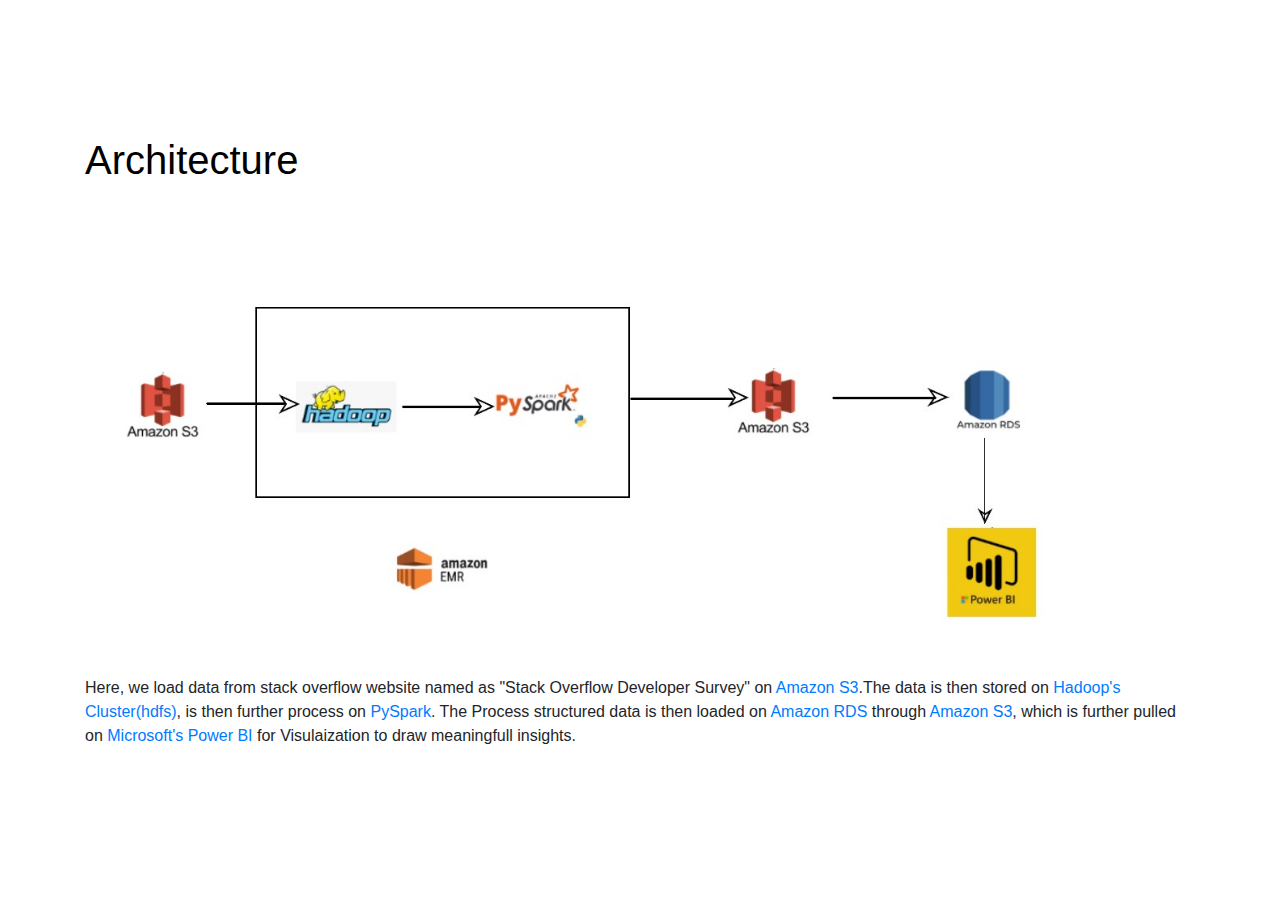
==== arch.html @ dc308e70 "Add files via upload" ====
<!DOCTYPE html>
<html lang="en">
<head>
    <meta charset="UTF-8">
    <meta http-equiv="X-UA-Compatible" content="IE=edge">
    <meta name="viewport" content="width=device-width, initial-scale=1.0">

        <!-- Bootstrap CSS -->
        <link rel="stylesheet" type="text/css" href="css/example.css">
        <link rel="stylesheet" href="https://cdn.jsdelivr.net/npm/bootstrap@4.0.0/dist/css/bootstrap.min.css" integrity="sha384-Gn5384xqQ1aoWXA+058RXPxPg6fy4IWvTNh0E263XmFcJlSAwiGgFAW/dAiS6JXm" crossorigin="anonymous">
        <!-- ---- Box Icons ---- -->
        <!-- <link href='https://unpkg.com/boxicons@2.1.2/css/boxicons.min.css' rel='stylesheet'> -->

    <title>Document</title>
</head>
<body>

  <div class="container">
    <div class="arch-heading">
        <h1 style="color:black;">Architecture</h1>
    </div>
    <div class="container">
        <img src="/images/archive.jpg" alt="" style="width: 100%; height: auto;">
    </div>
    <div class="arch-content">
        <p>Here, we load data from stack overflow website named as "Stack Overflow Developer Survey" on 
            <span><a href="#" > Amazon S3</a></span>.The data is then stored on <span><a href="https://hadoop.apache.org/docs/r1.2.1/hdfs_design.html" > Hadoop's Cluster(hdfs)</a></span>, 
            is then further process on <span><a href="https://spark.apache.org/docs/latest/api/python/" > PySpark</a></span>. 
            The Process structured data is then loaded on <span><a href="https://docs.aws.amazon.com/rds/index.html" > Amazon RDS</a></span> through <span><a href="https://docs.aws.amazon.com/AmazonS3/latest/userguide/Welcome.html" > Amazon S3</a></span>, which is further pulled 
            on <span><a href="https://learn.microsoft.com/en-us/power-bi/" > Microsoft's Power BI</a></span> for Visulaization to draw meaningfull insights.</p>
    </div>
  </div>
    
</body>
</html>
---- css/example.css ----
body {
    display: flex;
    justify-content: center;
    align-items: center;
    height: 100vh;
    margin: 0;
  }
  
  #animations-example-4 {
    height: 200px;
    max-width: 300px;
    margin: 0 auto;
  }
  #animations-example-4 tbody td {
    transform-origin: bottom;
    animation: revealing-bars 4s linear infinite;
  }
  @keyframes revealing-bars {
    0% {
      transform: scaleY(0);
    }
    15% {
      transform: scaleY(1);
    }
  }
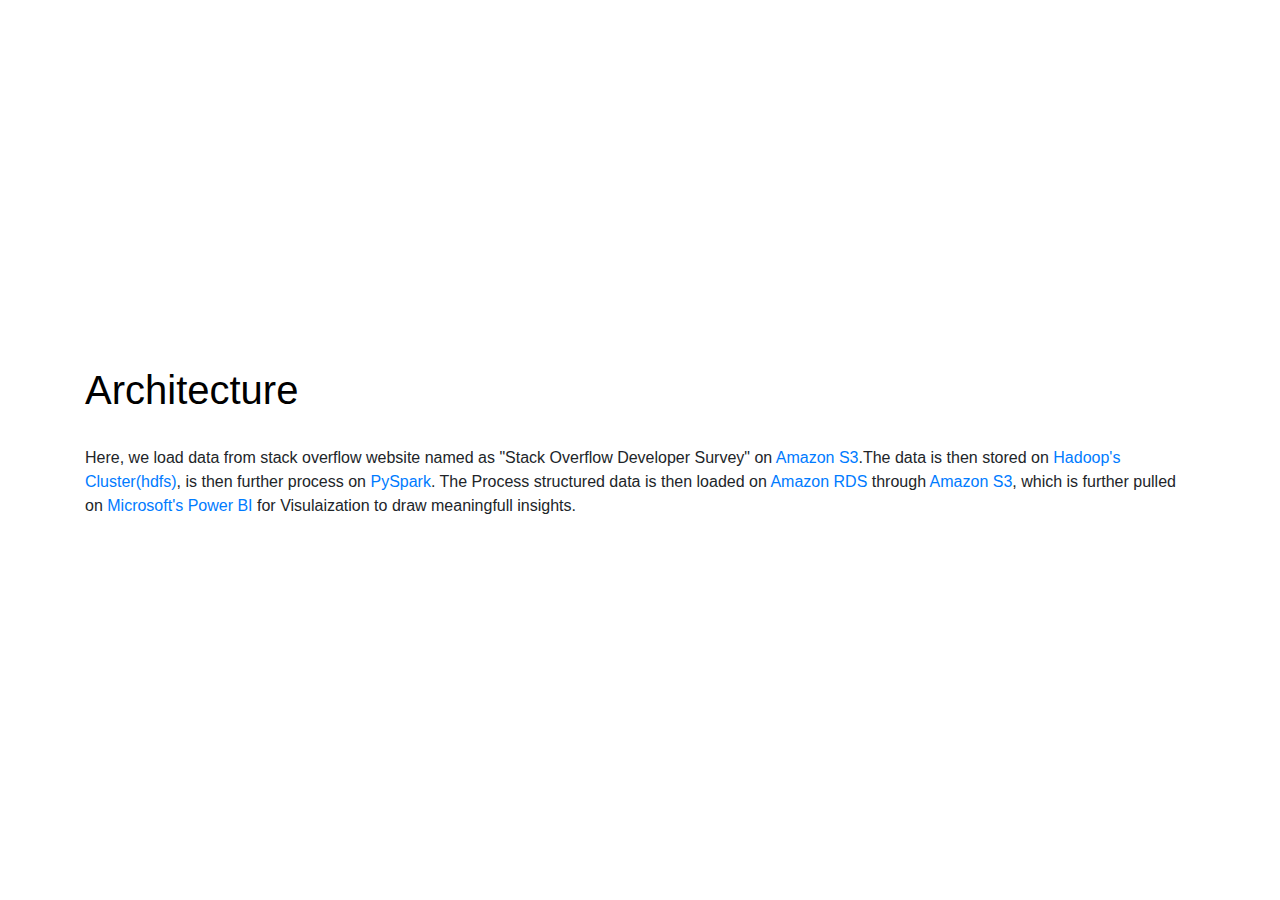
==== commit d983d954: "Update arch.html" ====
--- a/arch.html
+++ b/arch.html
@@ -20,7 +20,7 @@
         <h1 style="color:black;">Architecture</h1>
     </div>
     <div class="container">
-        <img src="/images/archive.jpg" alt="" style="width: 100%; height: auto;">
+        <img src="Group23-webapplication/images/archive.jpg" alt="" style="width: 100%; height: auto;">
     </div>
     <div class="arch-content">
         <p>Here, we load data from stack overflow website named as "Stack Overflow Developer Survey" on 
@@ -32,4 +32,4 @@
   </div>
     
 </body>
-</html>+</html>
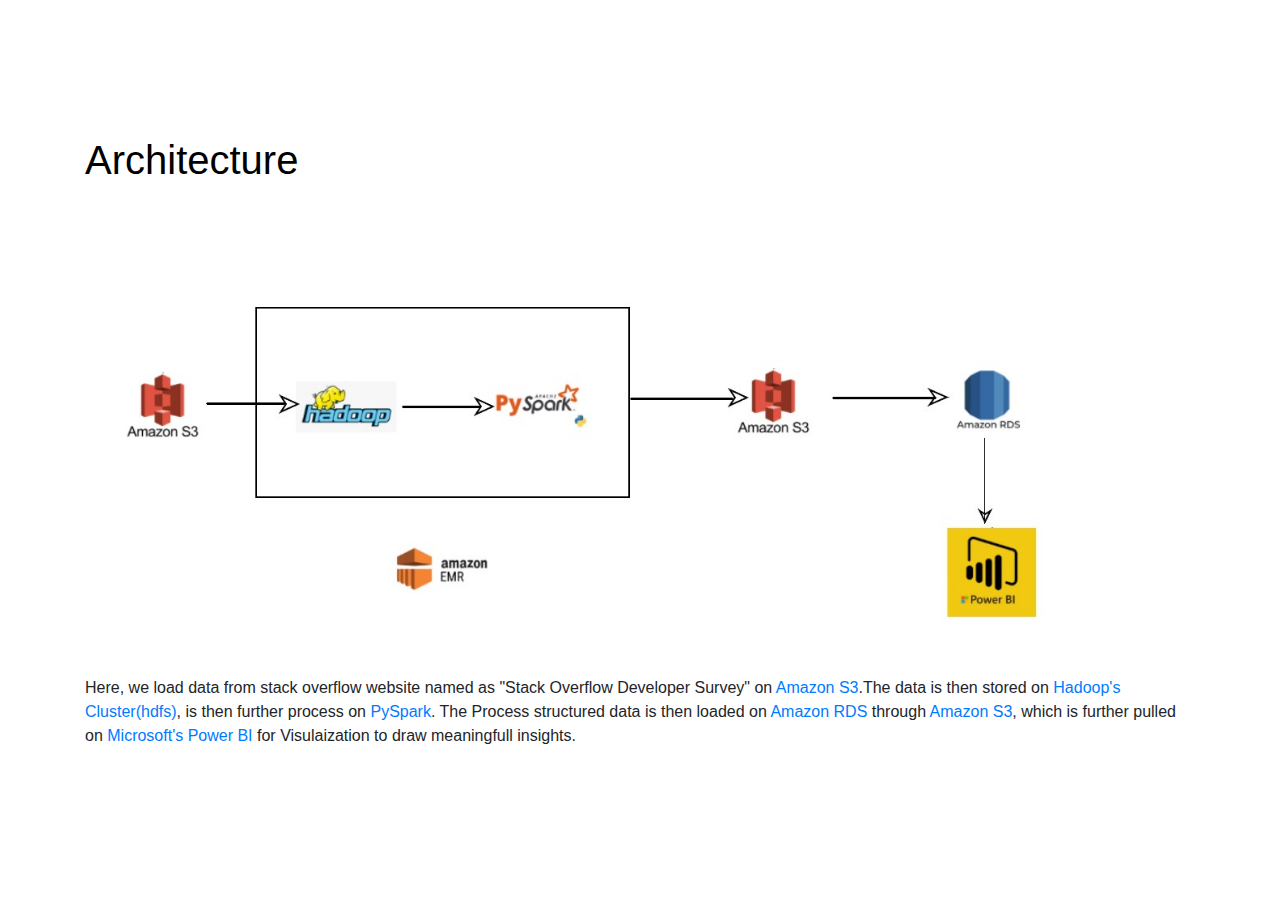
==== commit ec4df274: "Add files via upload" ====
--- a/arch.html
+++ b/arch.html
@@ -20,7 +20,7 @@
         <h1 style="color:black;">Architecture</h1>
     </div>
     <div class="container">
-        <img src="Group23-webapplication/images/archive.jpg" alt="" style="width: 100%; height: auto;">
+        <img src="./images/archive.jpg" alt="" style="width: 100%; height: auto;">
     </div>
     <div class="arch-content">
         <p>Here, we load data from stack overflow website named as "Stack Overflow Developer Survey" on 
@@ -32,4 +32,4 @@
   </div>
     
 </body>
-</html>
+</html>